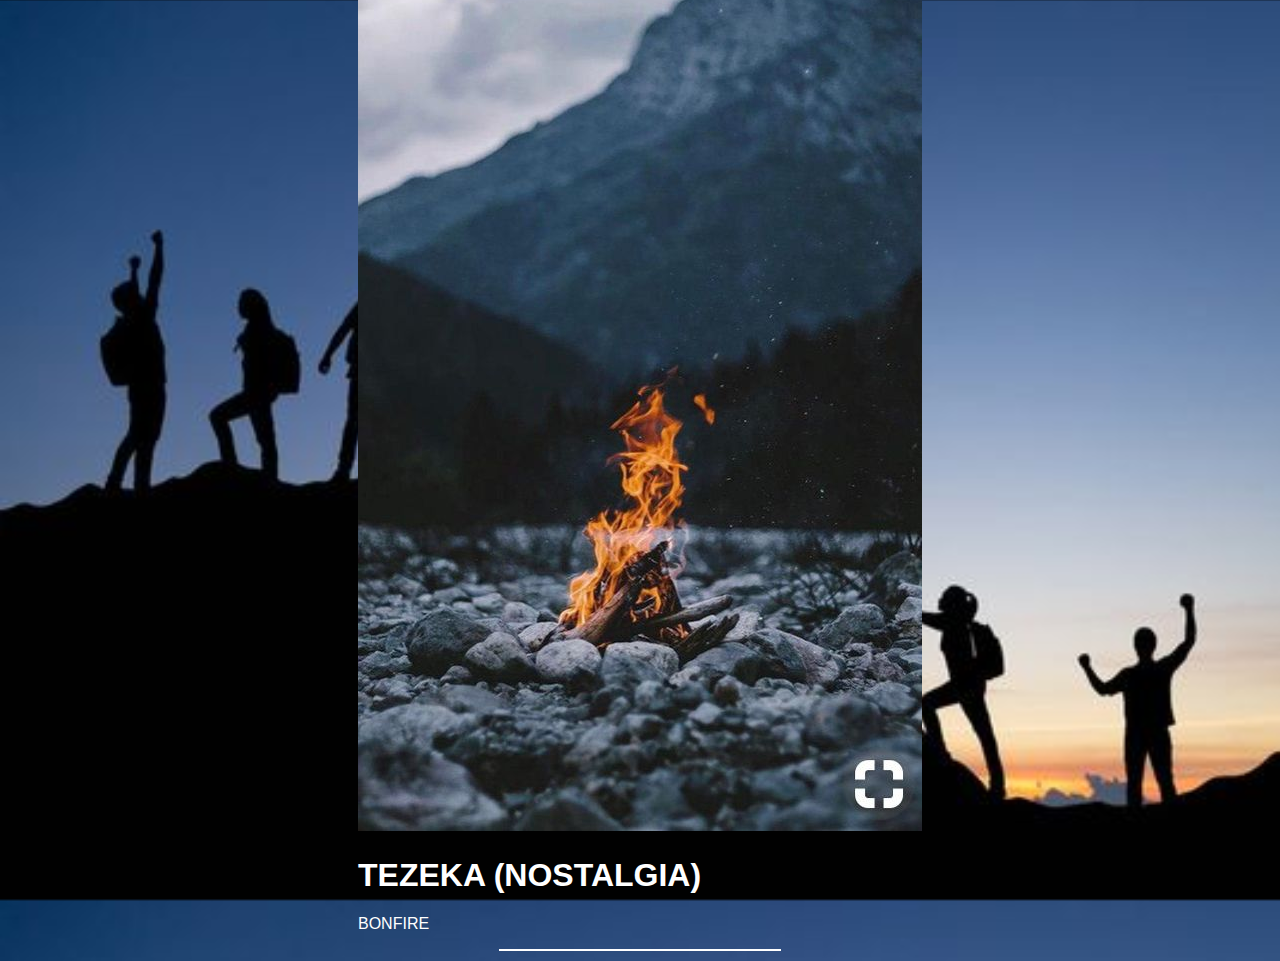
==== PAGE_2.html @ 1569622a "neatly done" ====
<!DOCTYPE html>
<html lang="en">
  <head>
    <meta charset="UTF-8" />
    <meta name="viewport" content="width=device-width, initial-scale=1.0" />
    <link rel="stylesheet" href="main.css" />
    <title>Malatu Aststke-Tezeka(nostalgia)</title>
  </head>
  <body id="page2">
    <div id="content2">
      <img src="IMAGES/bonfire.jpg" alt="bonfire" />
      <h1>TEZEKA (NOSTALGIA)</h1>
      <p>BONFIRE</p>
      <div id="line"></div>
    </div>
  </body>
</html>
---- main.css ----
body {
  margin: 0;
  padding: 0;
  background-image: url(IMAGES/belonging.jpg);
  background-size: cover;
  display: flex;
  align-items: center;
  justify-content: center;
  height: 100vh;
  color: #fff;
  font-family: Arial, sans-serif;
}

#content {
  text-align: center;
}

#content img {
  max-width: 100%;
  height: auto;
}

#line {
  width: 50%;
  border-bottom: 2px solid #fff;
  margin: 10px auto;
}
#content2 {
}
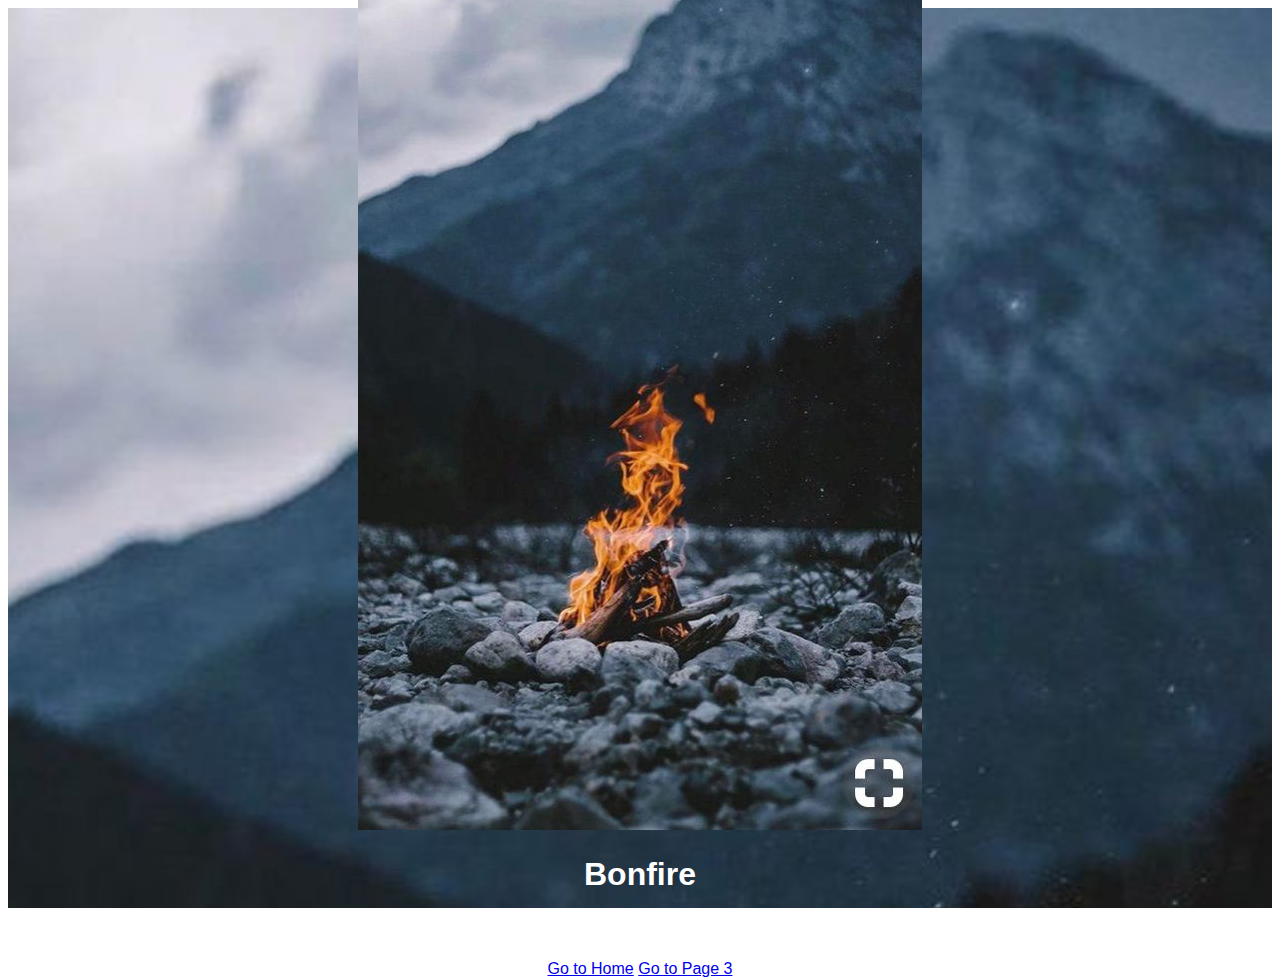
==== commit 110c4145: "nostalgia" ====
--- a/PAGE_2.html
+++ b/PAGE_2.html
@@ -3,15 +3,19 @@
   <head>
     <meta charset="UTF-8" />
     <meta name="viewport" content="width=device-width, initial-scale=1.0" />
+    <title>Malatu Aststke-Tezeka(nostalgia)</title>
     <link rel="stylesheet" href="main.css" />
-    <title>Malatu Aststke-Tezeka(nostalgia)</title>
   </head>
-  <body id="page2">
-    <div id="content2">
-      <img src="IMAGES/bonfire.jpg" alt="bonfire" />
-      <h1>TEZEKA (NOSTALGIA)</h1>
-      <p>BONFIRE</p>
-      <div id="line"></div>
-    </div>
+  <body>
+    <main2>
+      <div id="content">
+        <img src="IMAGES/bonfire.jpg" alt="bonfire" />
+        <h1>Bonfire</h1>
+        <p>Malatu Aststke-Tezeka(nostalgia)</p>
+        <div id="line"></div>
+        <a href="index.html">Go to Home</a>
+        <a href="page_3.html">Go to Page 3</a>
+      </div>
+    </main2>
   </body>
 </html>
--- a/main.css
+++ b/main.css
@@ -1,7 +1,19 @@
-body {
+main {
   margin: 0;
   padding: 0;
   background-image: url(IMAGES/belonging.jpg);
+  background-size: cover;
+  display: flex;
+  align-items: center;
+  justify-content: center;
+  height: 100vh;
+  color: #fff;
+  font-family: Arial, sans-serif;
+}
+main2 {
+  margin: 0;
+  padding: 0;
+  background-image: url(IMAGES/bonfire.jpg);
   background-size: cover;
   display: flex;
   align-items: center;
@@ -25,5 +37,3 @@
   border-bottom: 2px solid #fff;
   margin: 10px auto;
 }
-#content2 {
-}
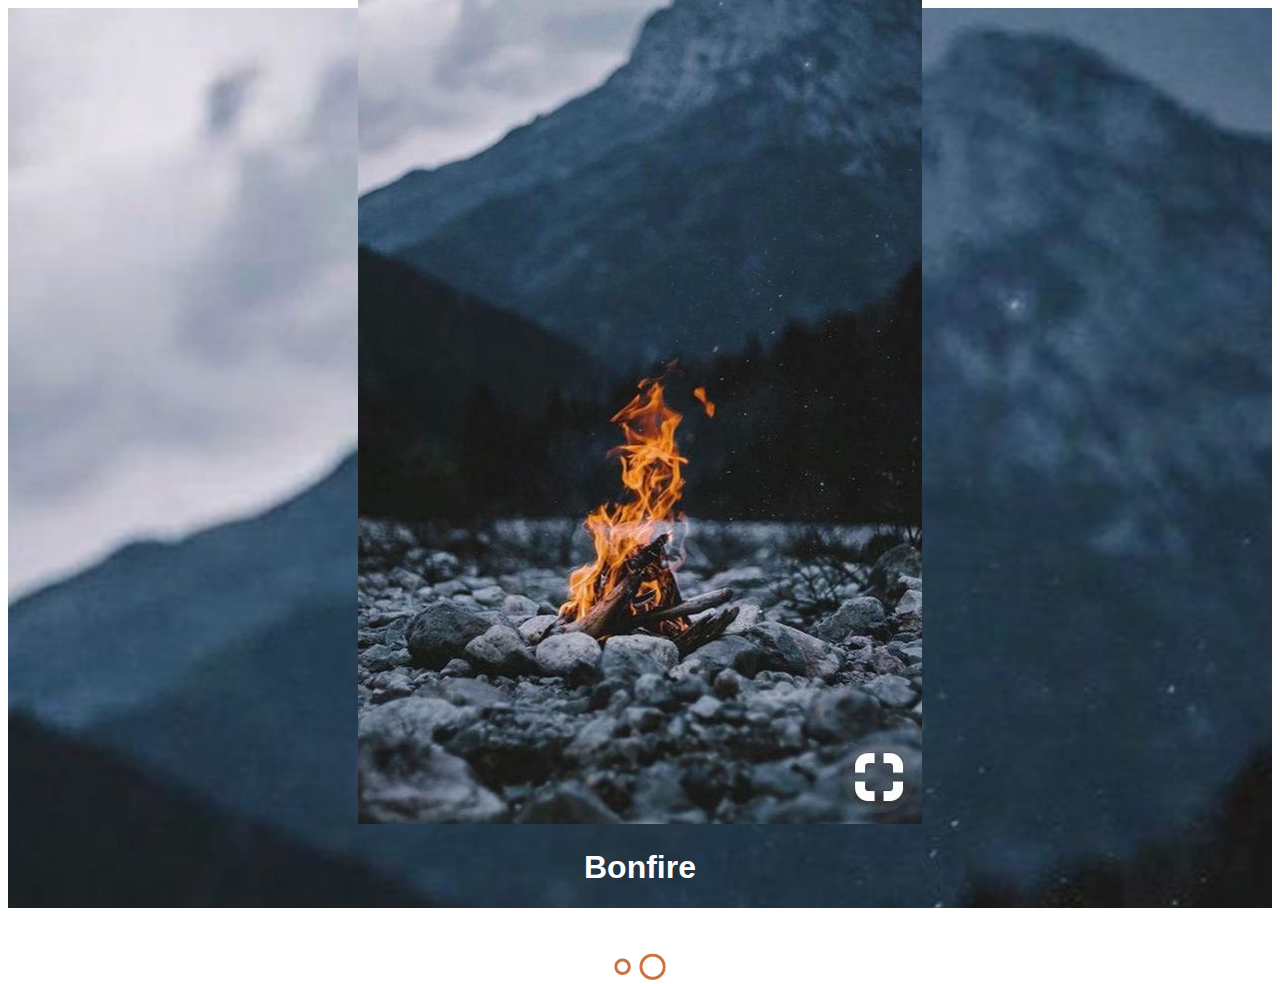
==== commit 64ab7eca: "nostalgia unfinished" ====
--- a/PAGE_2.html
+++ b/PAGE_2.html
@@ -13,8 +13,10 @@
         <h1>Bonfire</h1>
         <p>Malatu Aststke-Tezeka(nostalgia)</p>
         <div id="line"></div>
-        <a href="index.html">Go to Home</a>
-        <a href="page_3.html">Go to Page 3</a>
+        <!--<a href="index.html">Go to Home</a>
+        <a href="page_3.html">Go to Page 3</a>-->
+        <a href="index.html"><img src="IMAGES/left arrows.png" alt="" /></a>
+      </div>
       </div>
     </main2>
   </body>
